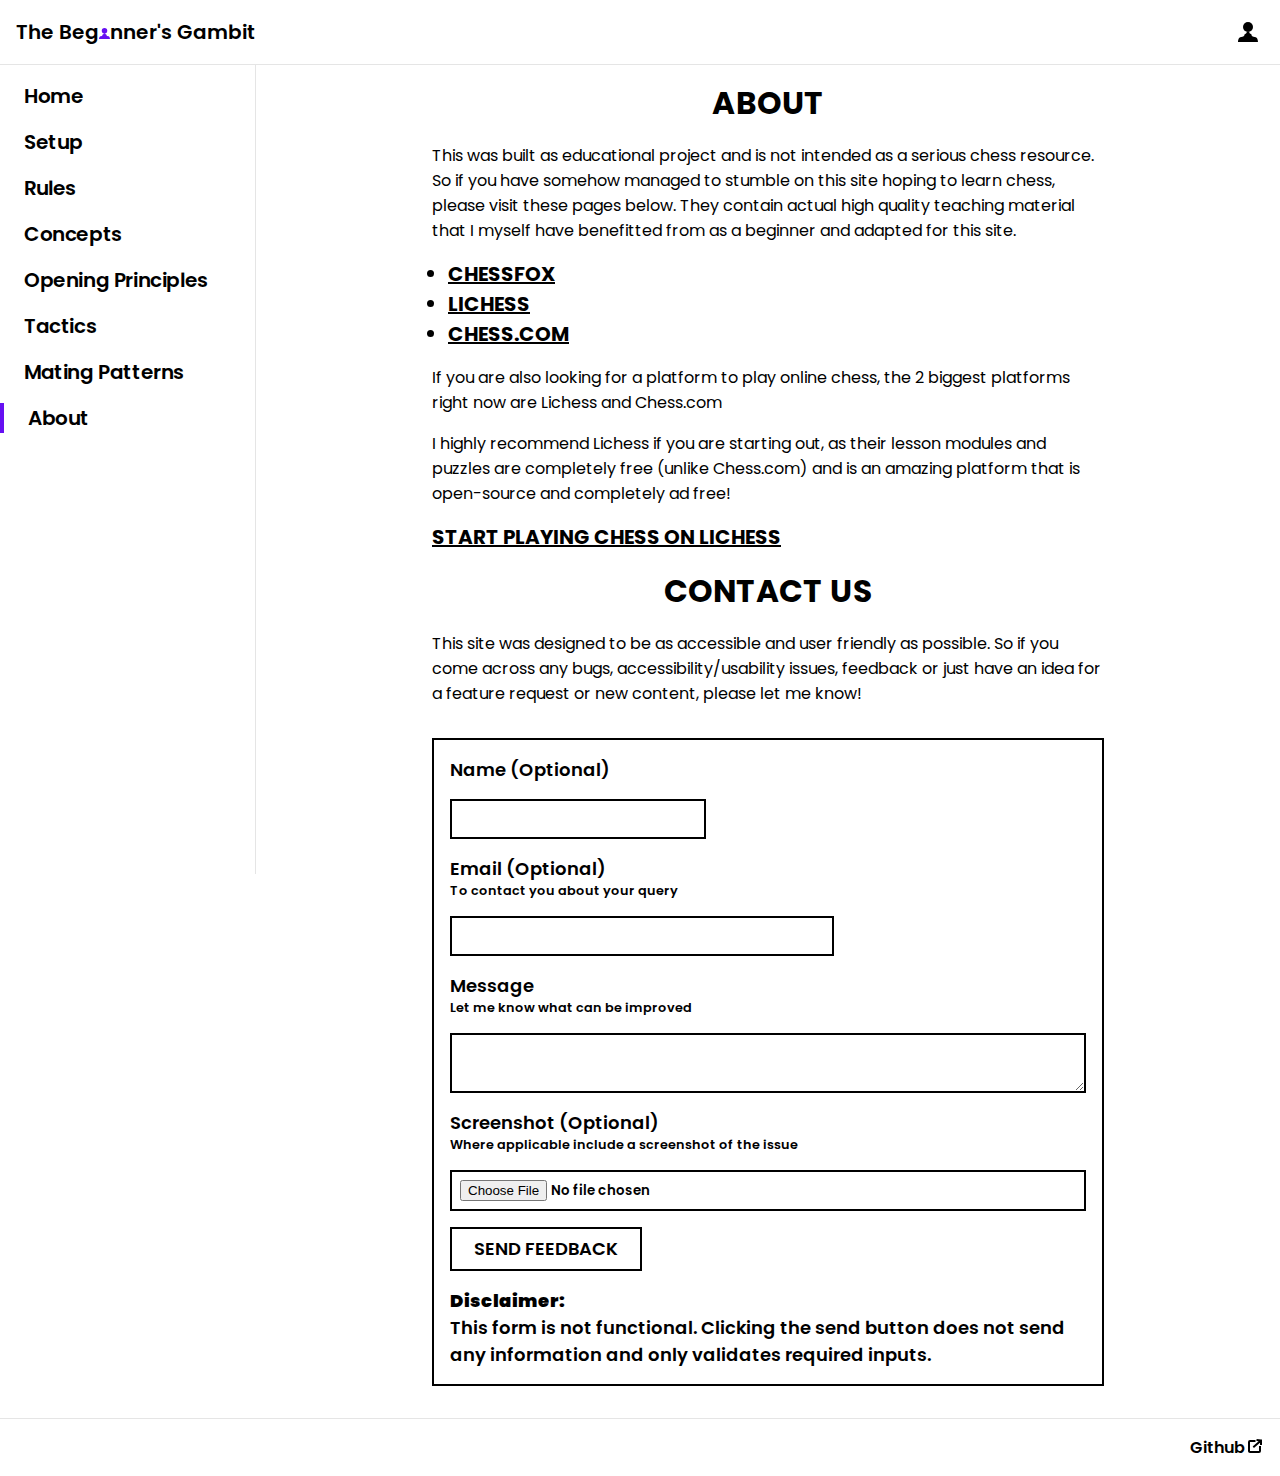
==== about.html @ ddfc2d4c "Merge pull request #40 from arlandfran/fixes" ====
<!DOCTYPE html>
<html lang="en">
  <head>
    <meta charset="UTF-8" />
    <meta name="viewport" content="width=device-width, initial-scale=1.0" />
    <title>The Beginner's Gambit | About</title>
    <link rel="preconnect" href="https://fonts.gstatic.com" />
    <link href="https://fonts.googleapis.com/css2?family=PT+Serif:wght@400;700&family=Poppins:ital,wght@0,400;0,600;0,700;1,400&display=swap" rel="stylesheet" />
    <link rel="stylesheet" href="assets/css/styles.css" />
  </head>
  <body>
    <div id="app">
      <header class="navbar">
        <a class="logo" href="index.html">
          The Beg
          <span>
            <svg id="logo-glyph" xmlns="http://www.w3.org/2000/svg">
              <path d="M11 11H0s0-2.865 1.833-2.865c1.834 0 1.834-1.718 1.834-1.718h3.666s0 1.718 1.834 1.718C11 8.135 11 11 11 11zM3.667 6.417h3.666s-1.186 0-1.156-1.09h-1.35c.03 1.09-1.16 1.09-1.16 1.09z" />
              <path d="M8.25 2.75a2.75 2.75 0 11-5.5 0 2.75 2.75 0 015.5 0z" />
            </svg>
          </span>
          nner's Gambit
        </a>
        <input type="checkbox" name="sidebar-toggle" id="sidebarToggle" class="sidebar-toggle" />
        <label for="sidebarToggle" class="hamburger">
          <svg id="hamburger" xmlns="http://www.w3.org/2000/svg">
            <path d="M6 16c0-.6.4-1 1-1h18a1 1 0 110 2H7a1 1 0 01-1-1zM6 21c0-.6.4-1 1-1h18a1 1 0 110 2H7a1 1 0 01-1-1zM6 11c0-.6.4-1 1-1h18a1 1 0 110 2H7a1 1 0 01-1-1z" />
          </svg>
        </label>
        <aside class="sidebar">
          <nav>
            <ul id="sidebar-links">
              <li class="sidebar-link"><a href="index.html">Home</a></li>
              <li class="sidebar-link"><a href="setup.html">Setup</a></li>
              <li class="sidebar-link"><a href="rules.html">Rules</a></li>
              <li class="sidebar-link"><a href="concepts.html">Concepts</a></li>
              <li class="sidebar-link">
                <a href="opening-principles.html">Opening Principles</a>
              </li>
              <li class="sidebar-link"><a href="tactics.html">Tactics</a></li>
              <li class="sidebar-link">
                <a href="mating-patterns.html">Mating Patterns</a>
              </li>
              <li class="sidebar-link active">
                <a href="about.html">About</a>
              </li>
            </ul>
          </nav>
        </aside>
        <svg width="32" height="32" fill="none" xmlns="http://www.w3.org/2000/svg">
          <path d="M26 26H6s0-5 3.3-5c3.4 0 3.4-3 3.4-3h6.6s0 3 3.4 3c3.3 0 3.3 5 3.3 5zM12.7 18h6.6s-2.1 0-2-2.2h-2.5c0 2.2-2.1 2.2-2.1 2.2z" fill="#000" />
          <path d="M21 11a5 5 0 11-10 0 5 5 0 0110 0z" fill="#000" />
        </svg>
      </header>

      <main>
        <article class="page">
          <h1 class="h3">About</h1>
          <p>
            This was built as educational project and is not intended as a serious chess resource. So if you have somehow managed to stumble on this site hoping to learn chess, please visit these pages below. They contain actual high
            quality teaching material that I myself have benefitted from as a beginner and adapted for this site.
          </p>
          <ul class="h5 text-left px-1">
            <li>
              <a href="https://chessfox.com/updates-list/" target="_blank" class="page-link">Chessfox</a>
            </li>
            <li>
              <a href="https://lichess.org/learn#/" target="_blank" class="page-link">Lichess</a>
            </li>
            <li>
              <a href="https://www.chess.com/lessons" target="_blank" class="page-link">Chess.com</a>
            </li>
          </ul>
          <p>
            If you are also looking for a platform to play online chess, the 2 biggest platforms right now are Lichess and Chess.com
          </p>
          <p>
            I highly recommend Lichess if you are starting out, as their lesson modules and puzzles are completely free (unlike Chess.com) and is an amazing platform that is open-source and completely ad free!
          </p>
          <a href="https://lichess.org/" target="_blank" class="h5 page-link">Start playing chess on Lichess</a>
          <section>
            <h2 class="h3">Contact Us</h2>
            <p>
              This site was designed to be as accessible and user friendly as possible. So if you come across any bugs, accessibility/usability issues, feedback or just have an idea for a feature request or new content, please let me know!
            </p>
            <form class="form" onsubmit="return false;">
              <label for="name" class="form-label"> Name (Optional) </label>
              <input type="text" name="name" id="name" class="form-input short" />
              <label for="email" class="form-label">
                Email (Optional)
                <span class="hint">To contact you about your query</span>
              </label>
              <input type="email" name="email" id="email" class="form-input medium" />
              <label for="message" class="form-label">
                Message
                <span class="hint"> Let me know what can be improved </span>
              </label>
              <textarea name="message" id="message" class="form-input" required></textarea>
              <label for="file" class="form-label">
                Screenshot (Optional)
                <span class="hint">
                  Where applicable include a screenshot of the issue
                </span>
              </label>
              <input type="file" name="file" id="file" class="form-input" />
              <label for="submit" class="form-button">Send Feedback</label>
              <input type="submit" name="submit" id="submit" class="hide" />
              <div>
                <strong>Disclaimer:</strong><br />
                This form is not functional. Clicking the send button does not send any information and only validates required inputs.
              </div>
            </form>
          </section>
        </article>
      </main>

      <footer>
        <a href="https://github.com/arlandfran/the-beginners-gambit" target="_blank">
          Github
          <span id="external-link">
            <svg id="box-arrow" xmlns="http://www.w3.org/2000/svg">
              <path
                d="M13 10V9h-2v1h2zM6.5 5h1V3h-1v2zM13 3.5h1v-.9l-.89-.1-.11 1zM11 14H2v2h9v-2zm-9 0V5H0v9h2zm9-4v4h2v-4h-2zM2 5h4.5V3H2v2zm0 9H0c0 1.1.9 2 2 2v-2zm9 2a2 2 0 002-2h-2v2zM2 5V3a2 2 0 00-2 2h2zm3.95 6.04l7.71-6.79-1.32-1.5-7.7 6.8 1.31 1.5zM12 3.5V8h2V3.5h-2zm1.11-1L8.61 2l-.22 2 4.5.5.22-2z"
              />
            </svg>
          </span>
        </a>
      </footer>
    </div>
  </body>
</html>
---- assets/css/styles.css ----
/* Variables */
:root {
  /* Colors */
  --primary-color: #6610f2;
  --divider-color: rgba(0, 0, 0, 0.1);
  --focus: #8540f5;
  /* Type Scale */
  --h1: 3.052rem; /*h2 x1.25*/
  --h2: 2.441rem; /*h3 x1.25*/
  --h3: 1.953rem; /*h4 x1.25*/
  --h4: 1.563rem; /*h5 x1.25*/
  --h5: 1.25rem; /*Base x1.25*/
  --h6: 1.125rem; /*Doesn't follow type scale - 18px*/
  --base-font-size: 1rem; /*16.00px*/
  --caption: 0.8rem; /*12.8px*/
  /* Font Families */
  --sans-serif: Poppins, sans-serif;
  --serif: "PT Serif", serif;
}

/* Reset */
*,
*::before,
*::after {
  margin: 0;
  padding: 0;
  box-sizing: border-box;
}

/* General styles */
body {
  font-family: var(--sans-serif);
}

ul {
  list-style-type: disc;
}

a {
  font-family: var(--sans-serif);
  text-decoration: none;
  color: black;
}

a:hover {
  color: var(--primary-color);
}

a:active {
  border: 4px solid var(--primary-color);
}

button:hover {
  cursor: pointer;
}

table {
  width: 100%;
}

td {
  text-align: center;
  font-size: var(--h5);
  font-weight: 700;
}

/* Typography */
.h1 {
  margin-top: 1rem;
  margin-bottom: 1rem;
  font-size: var(--h1);
  line-height: 110%;
  letter-spacing: 0.03rem;
  text-transform: uppercase;
  font-weight: 700;
}

.h2 {
  margin-top: 1rem;
  margin-bottom: 1rem;
  font-size: var(--h2);
  line-height: 110%;
  letter-spacing: 0.03rem;
  text-transform: uppercase;
  font-weight: 700;
}

.h3 {
  margin-top: 1rem;
  margin-bottom: 1rem;
  font-size: var(--h3);
  letter-spacing: 0.03rem;
  text-align: center;
  text-transform: uppercase;
  font-weight: 700;
}

.h4 {
  margin-top: 1rem;
  margin-bottom: 1rem;
  font-size: var(--h4);
  letter-spacing: 0.02rem;
  text-align: center;
  text-transform: uppercase;
  font-weight: 700;
}

.h5 {
  margin-top: 1rem;
  margin-bottom: 1rem;
  font-size: var(--h5);
  text-align: center;
  text-transform: uppercase;
  font-weight: 700;
}

p {
  margin-top: 1rem;
  margin-bottom: 1rem;
  font-size: var(--base-font-size);
  font-weight: 400;
  text-align: left;
  text-transform: initial;
}

figcaption {
  margin-top: 1rem;
  margin-bottom: 1rem;
}

.text-caption {
  margin-top: 0.5rem;
  margin-bottom: 0.5rem;
  width: 18rem;
  font-family: var(--serif);
  font-size: var(--base-font-size);
  font-weight: 400;
  font-style: italic;
  text-align: center;
  text-transform: initial;
}

/* Utilities */
.flex-center {
  display: flex;
  justify-content: center;
}

.px-1 {
  padding-left: 1rem;
  padding-right: 1rem;
}

.align-center {
  max-width: 16rem;
  align-self: center;
}

.text-left {
  text-align: left;
}

.text-center {
  text-align: center;
}

.fixed-width {
  max-width: 30rem;
}

.full-width {
  width: 100%;
}

.indent {
  padding-left: 2rem;
}

.short {
  max-width: 16rem;
}

.medium {
  max-width: 24rem;
}

.hide {
  display: none;
}

/* Sitewide */
#app {
  display: flex;
  flex-direction: column;
  min-height: 100vh;
}

header {
  display: flex;
  position: fixed;
  width: 100%;
  z-index: 2;
  background: white;
}

.navbar {
  padding: 1rem;
  align-items: center;
  justify-content: space-between;
  border-bottom: 1px solid var(--divider-color);
}

.logo {
  display: flex;
  align-items: baseline;
  display: none;
  font-family: var(--sans-serif);
  font-size: var(--h5);
  font-weight: 600;
}

#logo-glyph {
  width: 11px;
  height: 11px;
  fill: var(--primary-color);
}

#hamburger {
  width: 32px;
  height: 32px;
  fill: black;
}

.hamburger {
  cursor: pointer;
  display: contents;
  margin-left: 1rem;
}

.sidebar-toggle {
  display: none;
}

nav ul li {
  list-style: none;
}

.sidebar {
  height: 90vh;
  width: 16rem;
  position: fixed;
  top: 4rem;
  left: 0;
  z-index: 1;
  overflow-x: hidden;
  transition: transform 0.2s ease;
  border-top: 1px solid var(--divider-color);
  border-right: 1px solid var(--divider-color);
  background-color: white;
}

.sidebar-links {
  text-transform: capitalize;
}

.sidebar-link {
  display: block;
  padding-left: 1.5rem;
  margin-bottom: 1rem;
  margin-top: 1rem;
  font-size: var(--h5);
  font-weight: 600;
  letter-spacing: -0.02em;
  -webkit-user-select: none;
  -ms-user-select: none;
  user-select: none;
}

.sidebar-subheader-group {
  padding-left: 1rem;
  font-size: var(--h6);
}

.sidebar-subheader-link {
  padding-top: 0.2rem;
  padding-bottom: 0.2rem;
  padding-left: 1rem;
  font-size: var(--base-font-size);
}

.active {
  border-left: 4px solid var(--primary-color);
}

main {
  display: flex;
  flex-grow: 1;
  flex-wrap: wrap;
  margin-top: 4rem;
  justify-content: center;
  background-color: white;
}

.page {
  margin-left: 2rem;
  margin-right: 2rem;
  width: 100%;
  max-width: 42rem;
}

footer {
  display: flex;
  left: 0;
  bottom: 0;
  width: 100%;
  padding: 1rem;
  font-family: var(--sans-serif);
  font-weight: 600;
  font-size: var(--base-font-size);
  justify-content: flex-end;
  border-top: 1px solid var(--divider-color);
  background-color: white;
}

footer a {
  display: flex;
}

#external-link {
  margin-left: 0.2rem;
}

#box-arrow {
  width: 16px;
  height: 16px;
  fill: black;
}

.page-nav-link {
  margin-top: 1rem;
  margin-bottom: 1rem;
  text-align: right;
}

.page-link {
  text-decoration: underline;
  text-transform: uppercase;
  font-size: var(--h5);
  font-weight: 700;
  margin-top: 1rem;
  margin-bottom: 1rem;
}

.page-nav-links {
  display: flex;
  justify-content: space-between;
}

/* Home page styles */
.highlight {
  color: var(--primary-color);
}

/* Article page styles */
#setup-list {
  list-style-position: inside;
}

.subheader-link {
  scroll-margin-top: 5rem;
}

.fig-container {
  margin-top: 1rem;
  margin-bottom: 1rem;
  display: flex;
  justify-content: center;
}

.expandable {
  flex-wrap: wrap;
}

figure {
  margin-left: -2rem;
  margin-right: -2rem;
  display: flex;
  flex-wrap: wrap;
  width: min-content;
  height: min-content;
  justify-content: center;
}

.fig-subheading {
  margin-top: 0;
}

/* Components */

/* Accordion*/
.accordion {
  overflow: hidden;
  border: 2px solid black;
  border-bottom: none;
}

.accordion-item {
  overflow: hidden;
  width: 100%;
}

.accordion-toggle {
  display: none;
}

.accordion-title {
  cursor: pointer;
  overflow: hidden;
  display: flex;
  justify-content: space-between;
  padding: 1rem;
  font-size: var(--h5);
  font-weight: 700;
  text-transform: uppercase;
}

.accordion-title::after {
  content: "\02C5";
  align-self: center;
  transition: ease 0.35s;
}

.accordion-content {
  overflow: hidden;
  max-height: 0;
  transition: ease-in-out 0.4s;
  background: white;
  border-bottom: 2px solid black;
}

input:checked ~ .accordion-title {
  color: var(--primary-color);
}

input:checked ~ .accordion-title::after {
  transform: rotate(-180deg);
}

input:checked ~ .accordion-content {
  max-height: 100vh;
}

/* Contact Form */
.form {
  display: flex;
  flex-direction: column;
  gap: 1rem;
  margin-top: 2rem;
  margin-bottom: 2rem;
  padding: 1rem;
  width: 16rem;
  border: 2px solid black;
  font-size: var(--h6);
  font-weight: 600;
}

.form-label {
  display: block;
  cursor: pointer;
}

.form-input {
  padding: 0.5rem;
  border: 2px solid black;
  font-family: var(--sans-serif);
  font-weight: 600;
}

.form-input:focus {
  background: var(--focus);
  color: white;
}

.hint {
  display: block;
  font-size: var(--caption);
}

.form-button {
  width: 12rem;
  padding: 0.4rem;
  border: 2px solid black;
  font-family: var(--sans-serif);
  font-size: var(--h6);
  font-weight: 600;
  text-transform: uppercase;
  text-align: center;
  cursor: pointer;
}

/* Media queries */
@media screen and (min-width: 375px) {
  .form {
    width: 20rem;
  }
}

@media screen and (min-width: 425px) {
  figure {
    margin-left: 0;
    margin-right: 0;
  }

  .material-icon {
    width: 48px;
    height: 48px;
  }

  td {
    font-size: var(--h4);
  }

  .form {
    width: 100%;
  }
}

@media screen and (max-width: 767px) {
  .sidebar {
    transform: translateX(-16rem);
  }
}

/* Must be afterward to override sidebar hiding under 768px */
input[type="checkbox"]:checked ~ .sidebar {
  transform: translateX(0%);
}

@media screen and (min-width: 768px) {
  main {
    margin-left: 16rem;
    transition: transform 0.2s ease;
  }

  .logo {
    display: flex;
  }

  #hamburger {
    display: none;
  }
}

@media screen and (min-width: 1024px) {
  .column {
    width: 50%;
  }
}

@supports (scroll-behavior: smooth) {
  html {
    scroll-behavior: smooth;
  }

  @media screen and (prefers-reduced-motion: reduce) {
    html {
      scroll-behavior: auto;
    }
  }
}

.share-buttons {
  display: flex;
  justify-content: flex-end;
}

/* 3rd party code generated by https://sharingbuttons.io/ */
.resp-sharing-button__link,
.resp-sharing-button__icon {
  display: inline-block;
}

.resp-sharing-button__link {
  text-decoration: none;
  color: white;
  margin: 0.5em;
}

.resp-sharing-button {
  border: 2px black solid;
  transition: 25ms ease-out;
  padding: 0.5em 0.75em;
}

.resp-sharing-button__icon svg {
  width: 1em;
  height: 1em;
  margin-right: 0.4em;
  vertical-align: top;
}

.resp-sharing-button--small svg {
  margin: 0;
  vertical-align: middle;
}

/* Solid icons get a fill */
.resp-sharing-button__icon--solid {
  fill: black;
  stroke: none;
}

.resp-sharing-button:hover {
  background-color: var(--primary-color);
}

.resp-sharing-button:hover .resp-sharing-button__icon--solid {
  fill: white;
}
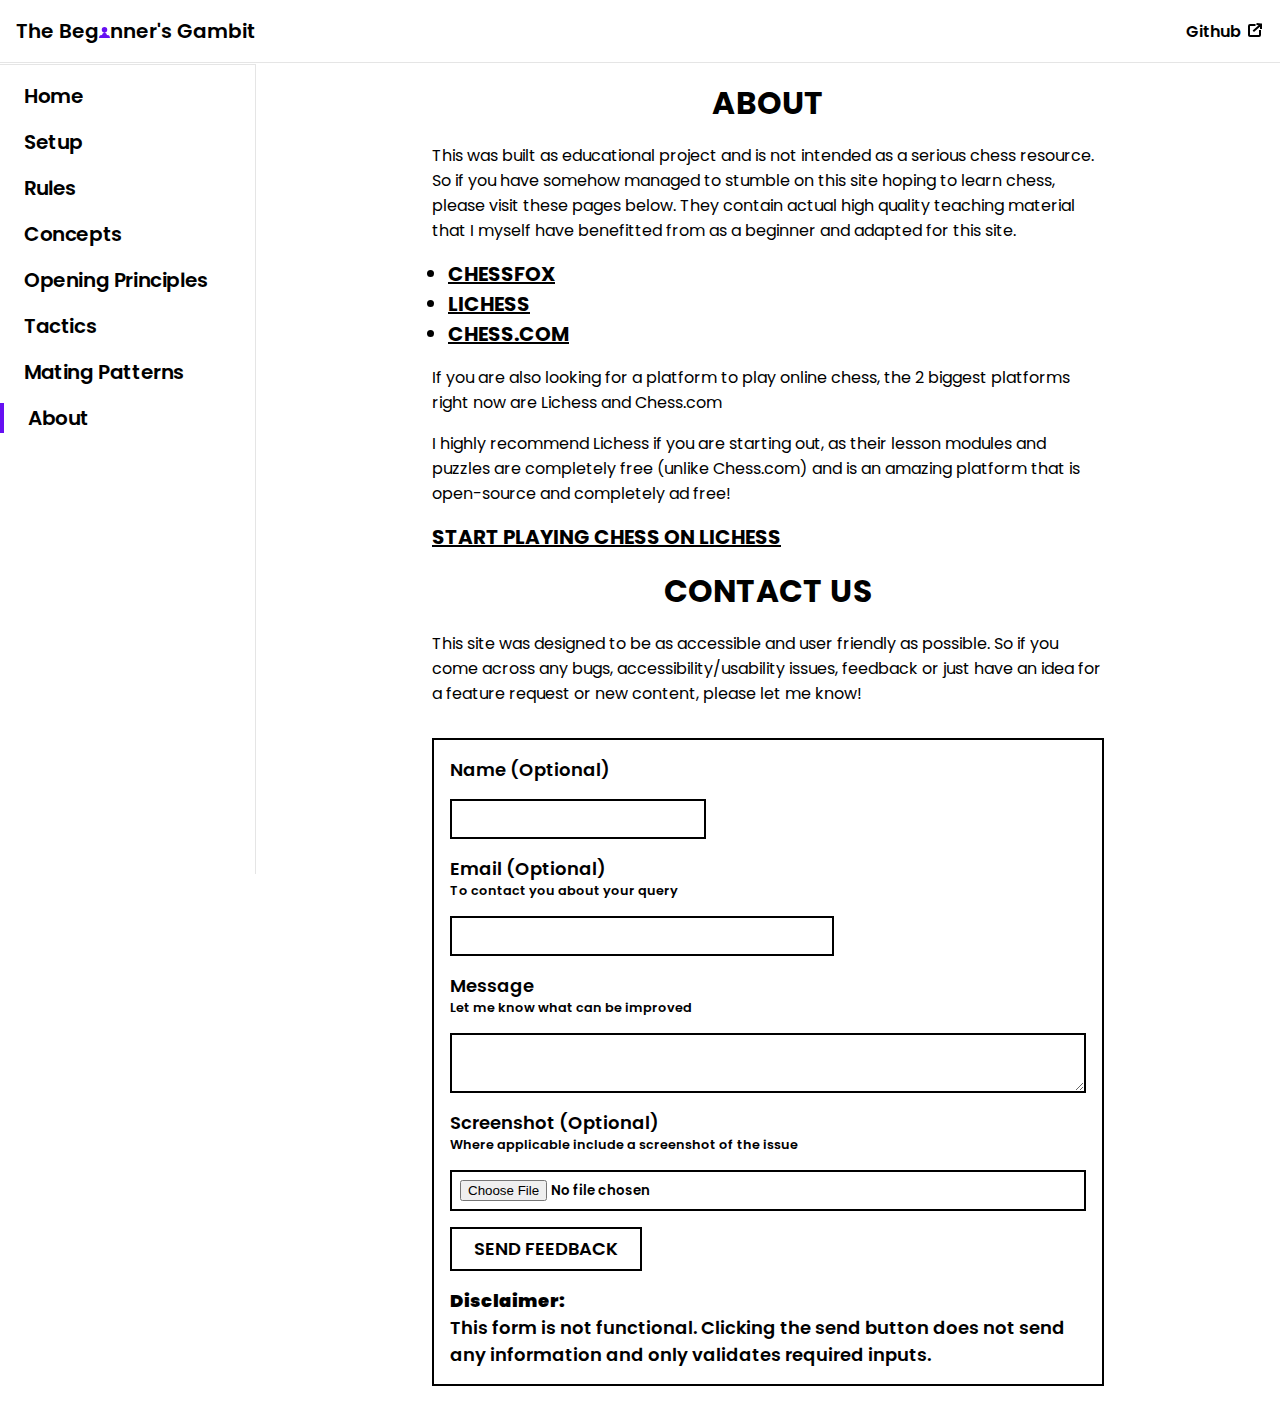
==== commit f7985d94: "removed footer from all pages and migrated github link to header" ====
--- a/about.html
+++ b/about.html
@@ -27,6 +27,22 @@
             <path d="M6 16c0-.6.4-1 1-1h18a1 1 0 110 2H7a1 1 0 01-1-1zM6 21c0-.6.4-1 1-1h18a1 1 0 110 2H7a1 1 0 01-1-1zM6 11c0-.6.4-1 1-1h18a1 1 0 110 2H7a1 1 0 01-1-1z" />
           </svg>
         </label>
+        <a href="index.html" id="logo-icon">
+          <svg width="32" height="32" fill="#000" xmlns="http://www.w3.org/2000/svg">
+            <path d="M26 26H6s0-5 3.3-5c3.4 0 3.4-3 3.4-3h6.6s0 3 3.4 3c3.3 0 3.3 5 3.3 5zM12.7 18h6.6s-2.1 0-2-2.2h-2.5c0 2.2-2.1 2.2-2.1 2.2z" />
+            <path d="M21 11a5 5 0 11-10 0 5 5 0 0110 0z" />
+          </svg>
+        </a>
+        <a href="https://github.com/arlandfran/the-beginners-gambit" target="_blank" class="external-link">
+          Github
+          <span id="external-link-icon">
+            <svg id="box-arrow" xmlns="http://www.w3.org/2000/svg">
+              <path
+                d="M13 10V9h-2v1h2zM6.5 5h1V3h-1v2zM13 3.5h1v-.9l-.89-.1-.11 1zM11 14H2v2h9v-2zm-9 0V5H0v9h2zm9-4v4h2v-4h-2zM2 5h4.5V3H2v2zm0 9H0c0 1.1.9 2 2 2v-2zm9 2a2 2 0 002-2h-2v2zM2 5V3a2 2 0 00-2 2h2zm3.95 6.04l7.71-6.79-1.32-1.5-7.7 6.8 1.31 1.5zM12 3.5V8h2V3.5h-2zm1.11-1L8.61 2l-.22 2 4.5.5.22-2z"
+              />
+            </svg>
+          </span>
+        </a>
         <aside class="sidebar">
           <nav>
             <ul id="sidebar-links">
@@ -47,10 +63,6 @@
             </ul>
           </nav>
         </aside>
-        <svg width="32" height="32" fill="none" xmlns="http://www.w3.org/2000/svg">
-          <path d="M26 26H6s0-5 3.3-5c3.4 0 3.4-3 3.4-3h6.6s0 3 3.4 3c3.3 0 3.3 5 3.3 5zM12.7 18h6.6s-2.1 0-2-2.2h-2.5c0 2.2-2.1 2.2-2.1 2.2z" fill="#000" />
-          <path d="M21 11a5 5 0 11-10 0 5 5 0 0110 0z" fill="#000" />
-        </svg>
       </header>
 
       <main>
@@ -113,19 +125,6 @@
           </section>
         </article>
       </main>
-
-      <footer>
-        <a href="https://github.com/arlandfran/the-beginners-gambit" target="_blank">
-          Github
-          <span id="external-link">
-            <svg id="box-arrow" xmlns="http://www.w3.org/2000/svg">
-              <path
-                d="M13 10V9h-2v1h2zM6.5 5h1V3h-1v2zM13 3.5h1v-.9l-.89-.1-.11 1zM11 14H2v2h9v-2zm-9 0V5H0v9h2zm9-4v4h2v-4h-2zM2 5h4.5V3H2v2zm0 9H0c0 1.1.9 2 2 2v-2zm9 2a2 2 0 002-2h-2v2zM2 5V3a2 2 0 00-2 2h2zm3.95 6.04l7.71-6.79-1.32-1.5-7.7 6.8 1.31 1.5zM12 3.5V8h2V3.5h-2zm1.11-1L8.61 2l-.22 2 4.5.5.22-2z"
-              />
-            </svg>
-          </span>
-        </a>
-      </footer>
     </div>
   </body>
 </html>
--- a/assets/css/styles.css
+++ b/assets/css/styles.css
@@ -199,14 +199,13 @@
   display: flex;
   position: fixed;
   width: 100%;
+  gap: 0.5rem;
   z-index: 2;
   background: white;
 }
 
 .navbar {
   padding: 1rem;
-  align-items: center;
-  justify-content: space-between;
   border-bottom: 1px solid var(--divider-color);
 }
 
@@ -217,6 +216,14 @@
   font-family: var(--sans-serif);
   font-size: var(--h5);
   font-weight: 600;
+}
+
+#logo-icon {
+  display: contents;
+}
+
+#logo-icon:hover svg {
+  fill: var(--primary-color)
 }
 
 #logo-glyph {
@@ -308,25 +315,16 @@
   max-width: 42rem;
 }
 
-footer {
-  display: flex;
-  left: 0;
-  bottom: 0;
-  width: 100%;
-  padding: 1rem;
+.external-link {
+  margin-top: auto;
+  margin-bottom: auto;
+  margin-left: auto;
   font-family: var(--sans-serif);
   font-weight: 600;
   font-size: var(--base-font-size);
-  justify-content: flex-end;
-  border-top: 1px solid var(--divider-color);
-  background-color: white;
-}
-
-footer a {
-  display: flex;
-}
-
-#external-link {
+}
+
+#external-link-icon {
   margin-left: 0.2rem;
 }
 
@@ -393,6 +391,25 @@
 
 .fig-subheading {
   margin-top: 0;
+}
+
+/* 404 Page Styles */
+.error-container {
+  display: flex;
+  width: 100vw;
+  height: 100vh;
+  justify-content: center;
+  align-items: center;
+}
+
+.error-message {
+  display: flex;
+  flex-direction: column;
+  width: 75%;
+  height: 50%;
+  justify-content: center;
+  align-items: center;
+  border: 4px solid black;
 }
 
 /* Components */
@@ -546,6 +563,10 @@
     display: flex;
   }
 
+  #logo-icon {
+    display: none;
+  }
+
   #hamburger {
     display: none;
   }
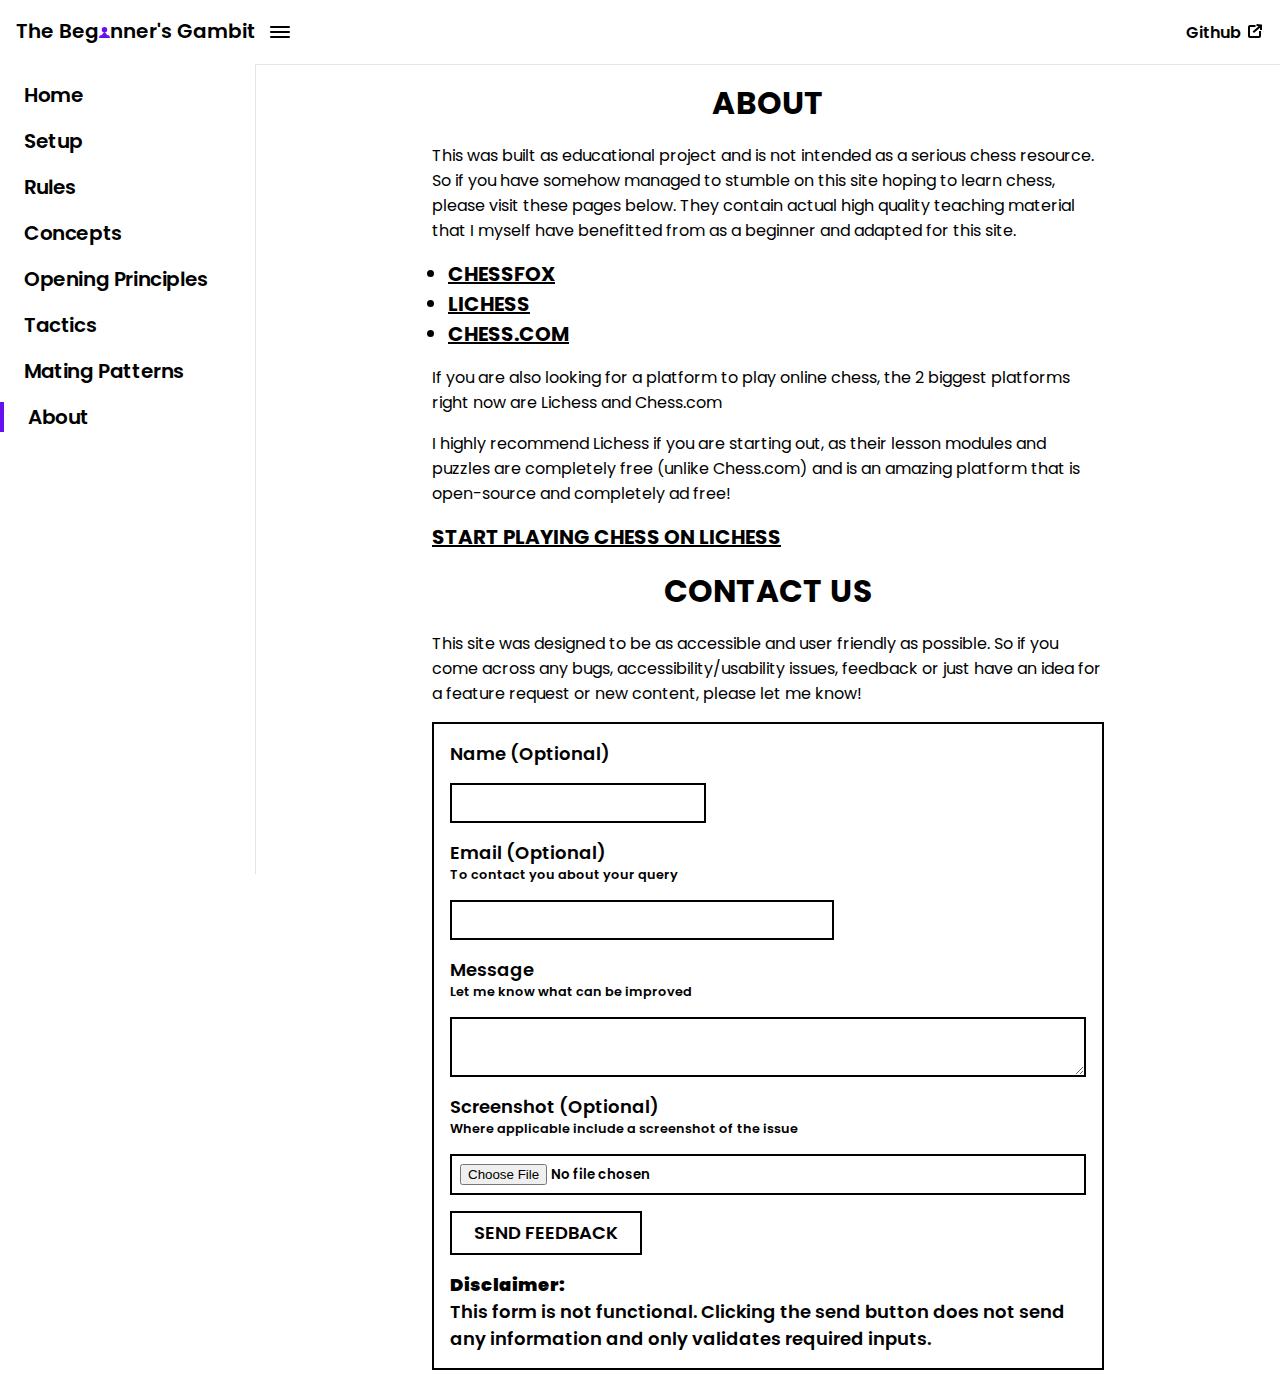
==== commit d1a2e848: "rename hamburger id to reduce confusion with hamburger class" ====
--- a/about.html
+++ b/about.html
@@ -9,7 +9,9 @@
     <link rel="stylesheet" href="assets/css/styles.css" />
   </head>
   <body>
+    <!-- Page Container -->
     <div id="app">
+      <!-- Header -->
       <header class="navbar">
         <a class="logo" href="index.html">
           The Beg
@@ -23,7 +25,7 @@
         </a>
         <input type="checkbox" name="sidebar-toggle" id="sidebarToggle" class="sidebar-toggle" />
         <label for="sidebarToggle" class="hamburger">
-          <svg id="hamburger" xmlns="http://www.w3.org/2000/svg">
+          <svg id="hamburger-icon" xmlns="http://www.w3.org/2000/svg">
             <path d="M6 16c0-.6.4-1 1-1h18a1 1 0 110 2H7a1 1 0 01-1-1zM6 21c0-.6.4-1 1-1h18a1 1 0 110 2H7a1 1 0 01-1-1zM6 11c0-.6.4-1 1-1h18a1 1 0 110 2H7a1 1 0 01-1-1z" />
           </svg>
         </label>
@@ -43,6 +45,7 @@
             </svg>
           </span>
         </a>
+        <!-- Sidebar -->
         <aside class="sidebar">
           <nav>
             <ul id="sidebar-links">
@@ -64,7 +67,7 @@
           </nav>
         </aside>
       </header>
-
+      <!-- Main -->
       <main>
         <article class="page">
           <h1 class="h3">About</h1>
--- a/assets/css/styles.css
+++ b/assets/css/styles.css
@@ -5,7 +5,6 @@
   --divider-color: rgba(0, 0, 0, 0.1);
   --focus: #8540f5;
   /* Type Scale */
-  --h1: 3.052rem; /*h2 x1.25*/
   --h2: 2.441rem; /*h3 x1.25*/
   --h3: 1.953rem; /*h4 x1.25*/
   --h4: 1.563rem; /*h5 x1.25*/
@@ -50,10 +49,6 @@
   border: 4px solid var(--primary-color);
 }
 
-button:hover {
-  cursor: pointer;
-}
-
 table {
   width: 100%;
 }
@@ -65,19 +60,8 @@
 }
 
 /* Typography */
-.h1 {
-  margin-top: 1rem;
-  margin-bottom: 1rem;
-  font-size: var(--h1);
-  line-height: 110%;
-  letter-spacing: 0.03rem;
-  text-transform: uppercase;
-  font-weight: 700;
-}
-
 .h2 {
-  margin-top: 1rem;
-  margin-bottom: 1rem;
+  margin: 1rem 0;
   font-size: var(--h2);
   line-height: 110%;
   letter-spacing: 0.03rem;
@@ -86,8 +70,7 @@
 }
 
 .h3 {
-  margin-top: 1rem;
-  margin-bottom: 1rem;
+  margin: 1rem 0;
   font-size: var(--h3);
   letter-spacing: 0.03rem;
   text-align: center;
@@ -96,8 +79,7 @@
 }
 
 .h4 {
-  margin-top: 1rem;
-  margin-bottom: 1rem;
+  margin: 1rem 0;
   font-size: var(--h4);
   letter-spacing: 0.02rem;
   text-align: center;
@@ -106,8 +88,7 @@
 }
 
 .h5 {
-  margin-top: 1rem;
-  margin-bottom: 1rem;
+  margin: 1rem 0;
   font-size: var(--h5);
   text-align: center;
   text-transform: uppercase;
@@ -115,8 +96,7 @@
 }
 
 p {
-  margin-top: 1rem;
-  margin-bottom: 1rem;
+  margin: 1rem 0;
   font-size: var(--base-font-size);
   font-weight: 400;
   text-align: left;
@@ -124,13 +104,11 @@
 }
 
 figcaption {
-  margin-top: 1rem;
-  margin-bottom: 1rem;
+  margin: 1rem 0;
 }
 
 .text-caption {
-  margin-top: 0.5rem;
-  margin-bottom: 0.5rem;
+  margin: 0.5rem 0;
   width: 18rem;
   font-family: var(--serif);
   font-size: var(--base-font-size);
@@ -146,16 +124,15 @@
   justify-content: center;
 }
 
-.px-1 {
-  padding-left: 1rem;
-  padding-right: 1rem;
-}
-
 .align-center {
   max-width: 16rem;
   align-self: center;
 }
 
+.px-1 {
+  padding: 0 1rem;
+}
+
 .text-left {
   text-align: left;
 }
@@ -188,7 +165,7 @@
   display: none;
 }
 
-/* Sitewide */
+/* Sitewide Styles*/
 #app {
   display: flex;
   flex-direction: column;
@@ -210,9 +187,8 @@
 }
 
 .logo {
-  display: flex;
+  display: none;
   align-items: baseline;
-  display: none;
   font-family: var(--sans-serif);
   font-size: var(--h5);
   font-weight: 600;
@@ -232,7 +208,7 @@
   fill: var(--primary-color);
 }
 
-#hamburger {
+#hamburger-icon {
   width: 32px;
   height: 32px;
   fill: black;
@@ -261,7 +237,6 @@
   z-index: 1;
   overflow-x: hidden;
   transition: transform 0.2s ease;
-  border-top: 1px solid var(--divider-color);
   border-right: 1px solid var(--divider-color);
   background-color: white;
 }
@@ -272,9 +247,8 @@
 
 .sidebar-link {
   display: block;
+  margin: 1rem 0;
   padding-left: 1.5rem;
-  margin-bottom: 1rem;
-  margin-top: 1rem;
   font-size: var(--h5);
   font-weight: 600;
   letter-spacing: -0.02em;
@@ -284,14 +258,12 @@
 }
 
 .sidebar-subheader-group {
-  padding-left: 1rem;
+  padding-left: 0.5rem;
   font-size: var(--h6);
 }
 
 .sidebar-subheader-link {
-  padding-top: 0.2rem;
-  padding-bottom: 0.2rem;
-  padding-left: 1rem;
+  padding: 0.2rem 0 0.2rem 1rem;
   font-size: var(--base-font-size);
 }
 
@@ -309,19 +281,16 @@
 }
 
 .page {
-  margin-left: 2rem;
-  margin-right: 2rem;
+  margin: 0 2rem;
   width: 100%;
   max-width: 42rem;
 }
 
 .external-link {
-  margin-top: auto;
-  margin-bottom: auto;
-  margin-left: auto;
+  margin: auto 0 auto auto;
   font-family: var(--sans-serif);
+  font-size: var(--base-font-size);
   font-weight: 600;
-  font-size: var(--base-font-size);
 }
 
 #external-link-icon {
@@ -335,18 +304,16 @@
 }
 
 .page-nav-link {
-  margin-top: 1rem;
-  margin-bottom: 1rem;
+  margin: 1rem 0;
   text-align: right;
 }
 
 .page-link {
+  margin: 1rem 0;
+  font-size: var(--h5);
+  font-weight: 700;
   text-decoration: underline;
   text-transform: uppercase;
-  font-size: var(--h5);
-  font-weight: 700;
-  margin-top: 1rem;
-  margin-bottom: 1rem;
 }
 
 .page-nav-links {
@@ -369,8 +336,7 @@
 }
 
 .fig-container {
-  margin-top: 1rem;
-  margin-bottom: 1rem;
+  margin: 1rem 0;
   display: flex;
   justify-content: center;
 }
@@ -380,8 +346,7 @@
 }
 
 figure {
-  margin-left: -2rem;
-  margin-right: -2rem;
+  margin: 0 -2rem;
   display: flex;
   flex-wrap: wrap;
   width: min-content;
@@ -414,6 +379,14 @@
 
 /* Components */
 
+/* Custom Block */
+.custom-block {
+  padding: 1rem;
+  font-style: italic;
+  background: var(--divider-color);
+  border-left: 8px var(--primary-color) solid;
+}
+
 /* Accordion*/
 .accordion {
   overflow: hidden;
@@ -472,8 +445,7 @@
   display: flex;
   flex-direction: column;
   gap: 1rem;
-  margin-top: 2rem;
-  margin-bottom: 2rem;
+  margin: 1rem 0;
   padding: 1rem;
   width: 16rem;
   border: 2px solid black;
@@ -488,9 +460,9 @@
 
 .form-input {
   padding: 0.5rem;
-  border: 2px solid black;
   font-family: var(--sans-serif);
   font-weight: 600;
+  border: 2px solid black;
 }
 
 .form-input:focus {
@@ -548,7 +520,7 @@
   }
 }
 
-/* Must be afterward to override sidebar hiding under 768px */
+/* Must be after media query to override sidebar hiding under 768px */
 input[type="checkbox"]:checked ~ .sidebar {
   transform: translateX(0%);
 }
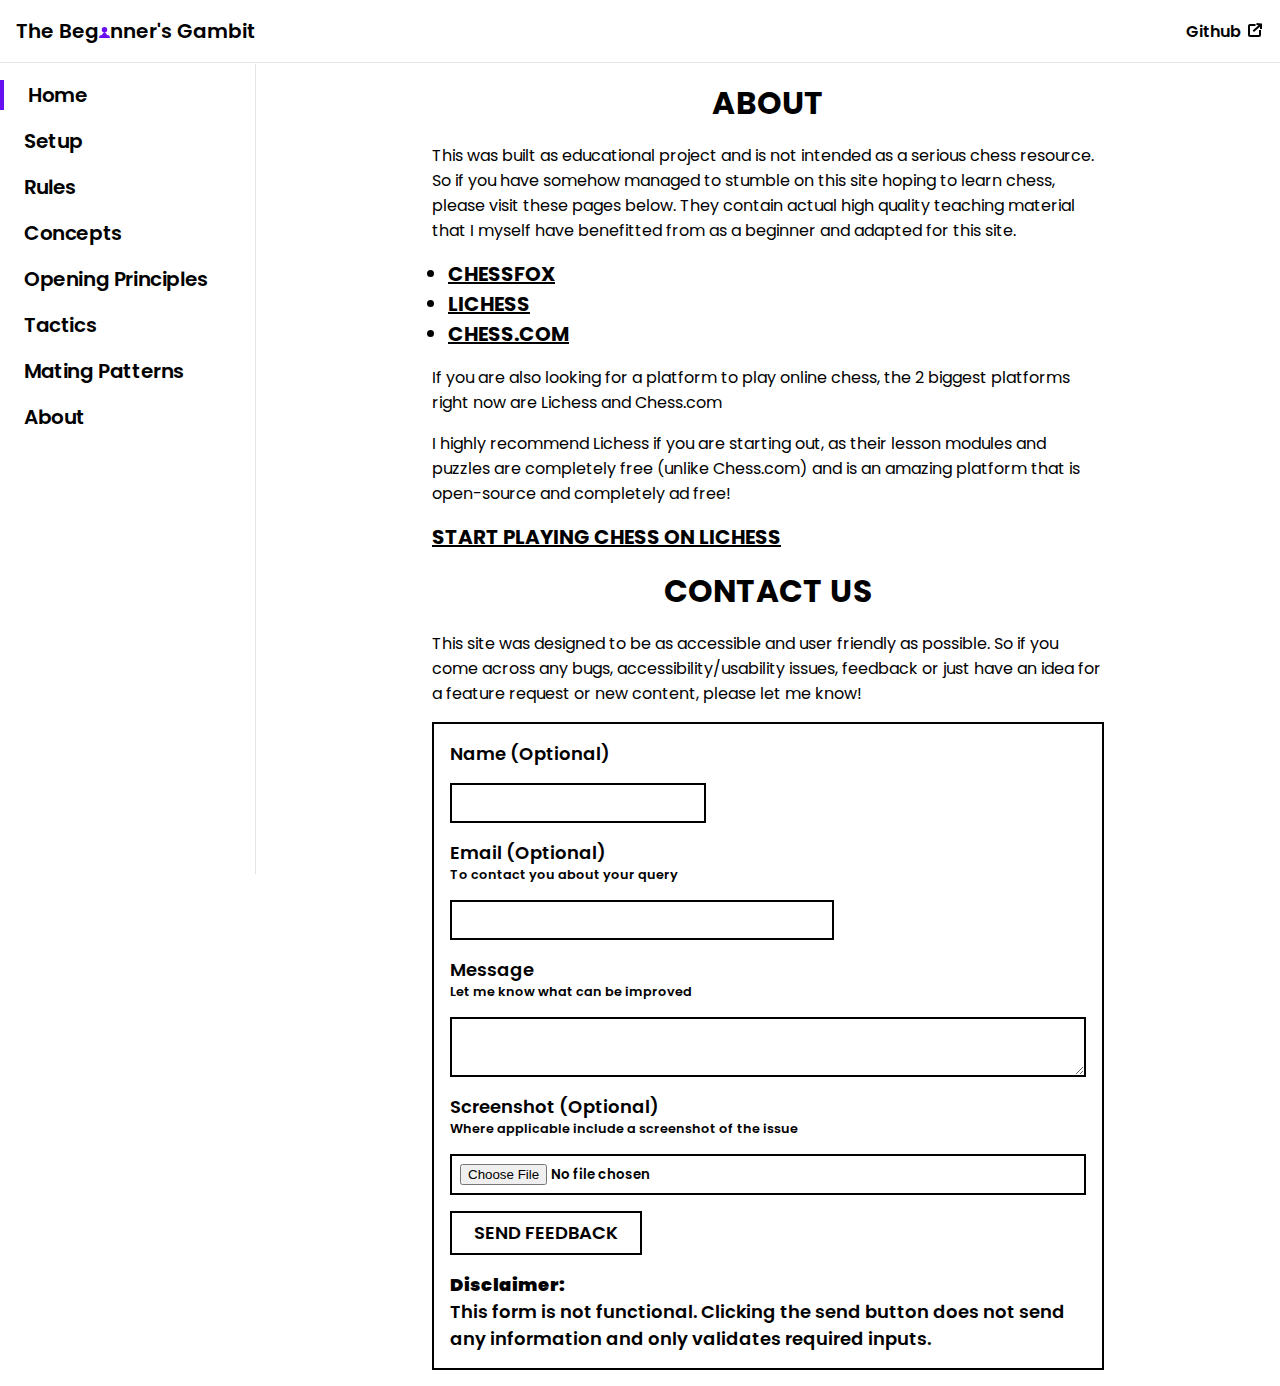
==== commit 3b2d26f0: "apply accessibility error fix to every page" ====
--- a/about.html
+++ b/about.html
@@ -4,6 +4,7 @@
     <meta charset="UTF-8" />
     <meta name="viewport" content="width=device-width, initial-scale=1.0" />
     <title>The Beginner's Gambit | About</title>
+    <link rel="icon" href="favicon.svg">
     <link rel="preconnect" href="https://fonts.gstatic.com" />
     <link href="https://fonts.googleapis.com/css2?family=PT+Serif:wght@400;700&family=Poppins:ital,wght@0,400;0,600;0,700;1,400&display=swap" rel="stylesheet" />
     <link rel="stylesheet" href="assets/css/styles.css" />
@@ -24,12 +25,13 @@
           nner's Gambit
         </a>
         <input type="checkbox" name="sidebar-toggle" id="sidebarToggle" class="sidebar-toggle" />
-        <label for="sidebarToggle" class="hamburger">
+        <label for="sidebarToggle" class="hamburger" aria-label="Open/Close" role="button">
+          <span class="visually-hidden">Toggle sidebar</span>
           <svg id="hamburger-icon" xmlns="http://www.w3.org/2000/svg">
             <path d="M6 16c0-.6.4-1 1-1h18a1 1 0 110 2H7a1 1 0 01-1-1zM6 21c0-.6.4-1 1-1h18a1 1 0 110 2H7a1 1 0 01-1-1zM6 11c0-.6.4-1 1-1h18a1 1 0 110 2H7a1 1 0 01-1-1z" />
           </svg>
         </label>
-        <a href="index.html" id="logo-icon">
+        <a href="index.html" id="logo-icon" aria-label="Home" role="button">
           <svg width="32" height="32" fill="#000" xmlns="http://www.w3.org/2000/svg">
             <path d="M26 26H6s0-5 3.3-5c3.4 0 3.4-3 3.4-3h6.6s0 3 3.4 3c3.3 0 3.3 5 3.3 5zM12.7 18h6.6s-2.1 0-2-2.2h-2.5c0 2.2-2.1 2.2-2.1 2.2z" />
             <path d="M21 11a5 5 0 11-10 0 5 5 0 0110 0z" />
@@ -48,21 +50,15 @@
         <!-- Sidebar -->
         <aside class="sidebar">
           <nav>
-            <ul id="sidebar-links">
-              <li class="sidebar-link"><a href="index.html">Home</a></li>
+            <ul class="sidebar-links">
+              <li class="sidebar-link active"><a href="index.html">Home</a></li>
               <li class="sidebar-link"><a href="setup.html">Setup</a></li>
               <li class="sidebar-link"><a href="rules.html">Rules</a></li>
               <li class="sidebar-link"><a href="concepts.html">Concepts</a></li>
-              <li class="sidebar-link">
-                <a href="opening-principles.html">Opening Principles</a>
-              </li>
+              <li class="sidebar-link"><a href="opening-principles.html">Opening Principles</a></li>
               <li class="sidebar-link"><a href="tactics.html">Tactics</a></li>
-              <li class="sidebar-link">
-                <a href="mating-patterns.html">Mating Patterns</a>
-              </li>
-              <li class="sidebar-link active">
-                <a href="about.html">About</a>
-              </li>
+              <li class="sidebar-link"><a href="mating-patterns.html">Mating Patterns</a></li>
+              <li class="sidebar-link"><a href="about.html">About</a></li>
             </ul>
           </nav>
         </aside>
--- a/assets/css/styles.css
+++ b/assets/css/styles.css
@@ -1,4 +1,18 @@
-/* Variables */
+/*
+* Prefixed by https://autoprefixer.github.io
+* PostCSS: v7.0.29,
+* Autoprefixer: v9.7.6
+* Browsers: last 4 version
+*/
+
+/* 
+The CSS styles have been divided into sections. To easily jump between sections please use
+the find widget (CTRL + F) and search for these characters, | | , to navigate the stylesheet.
+
+All media queries are located at the bottom alongisde 3rd party CSS code.
+*/
+
+/* | | Variables */
 :root {
   /* Colors */
   --primary-color: #6610f2;
@@ -17,16 +31,17 @@
   --serif: "PT Serif", serif;
 }
 
-/* Reset */
+/* | | Reset */
 *,
 *::before,
 *::after {
   margin: 0;
   padding: 0;
-  box-sizing: border-box;
-}
-
-/* General styles */
+  -webkit-box-sizing: border-box;
+          box-sizing: border-box;
+}
+
+/* | | General styles */
 body {
   font-family: var(--sans-serif);
 }
@@ -59,7 +74,13 @@
   font-weight: 700;
 }
 
-/* Typography */
+/* All img tags are for illustrations so we can explicitly state the dimensions to improve performance */
+img {
+  width: 320px;
+  height: 288px;
+}
+
+/* | | Typography */
 .h2 {
   margin: 1rem 0;
   font-size: var(--h2);
@@ -118,14 +139,20 @@
   text-transform: initial;
 }
 
-/* Utilities */
+/* | | Utilities */
 .flex-center {
-  display: flex;
-  justify-content: center;
+  display: -webkit-box;
+  display: -ms-flexbox;
+  display: flex;
+  -webkit-box-pack: center;
+      -ms-flex-pack: center;
+          justify-content: center;
 }
 
 .align-center {
   max-width: 16rem;
+  -ms-flex-item-align: center;
+  -ms-grid-row-align: center;
   align-self: center;
 }
 
@@ -165,14 +192,35 @@
   display: none;
 }
 
-/* Sitewide Styles*/
+/* Code snippet taken from https://css-tricks.com/a-complete-guide-to-links-and-buttons/ */
+/* This utility is for visually hiding link text but having it still available for screen readers and the text can be translated by browsers*/
+.visually-hidden {
+  border: 0;
+  clip: rect(0 0 0 0);
+  height: 1px;
+  margin: -1px;
+  overflow: hidden;
+  padding: 0;
+  position: absolute;
+  white-space: nowrap;
+  width: 1px;
+}
+
+/* | | Sitewide Styles*/
 #app {
-  display: flex;
-  flex-direction: column;
+  display: -webkit-box;
+  display: -ms-flexbox;
+  display: flex;
+  -webkit-box-orient: vertical;
+  -webkit-box-direction: normal;
+      -ms-flex-direction: column;
+          flex-direction: column;
   min-height: 100vh;
 }
 
 header {
+  display: -webkit-box;
+  display: -ms-flexbox;
   display: flex;
   position: fixed;
   width: 100%;
@@ -188,7 +236,9 @@
 
 .logo {
   display: none;
-  align-items: baseline;
+  -webkit-box-align: baseline;
+      -ms-flex-align: baseline;
+          align-items: baseline;
   font-family: var(--sans-serif);
   font-size: var(--h5);
   font-weight: 600;
@@ -224,6 +274,7 @@
   display: none;
 }
 
+/* Used selectors as opposed to classes as we want to target ALL li tags in the sidebar */
 nav ul li {
   list-style: none;
 }
@@ -236,7 +287,11 @@
   left: 0;
   z-index: 1;
   overflow-x: hidden;
+  -webkit-transition: -webkit-transform 0.2s ease;
+  transition: -webkit-transform 0.2s ease;
+  -o-transition: transform 0.2s ease;
   transition: transform 0.2s ease;
+  transition: transform 0.2s ease, -webkit-transform 0.2s ease;
   border-right: 1px solid var(--divider-color);
   background-color: white;
 }
@@ -254,7 +309,8 @@
   letter-spacing: -0.02em;
   -webkit-user-select: none;
   -ms-user-select: none;
-  user-select: none;
+  -moz-user-select: none;
+       user-select: none;
 }
 
 .sidebar-subheader-group {
@@ -272,11 +328,13 @@
 }
 
 main {
-  display: flex;
-  flex-grow: 1;
-  flex-wrap: wrap;
+  display: -webkit-box;
+  display: -ms-flexbox;
+  display: flex;
   margin-top: 4rem;
-  justify-content: center;
+  -webkit-box-pack: center;
+      -ms-flex-pack: center;
+          justify-content: center;
   background-color: white;
 }
 
@@ -303,6 +361,10 @@
   fill: black;
 }
 
+.subheader-link {
+  scroll-margin-top: 5rem;
+}
+
 .page-nav-link {
   margin: 1rem 0;
   text-align: right;
@@ -317,73 +379,112 @@
 }
 
 .page-nav-links {
-  display: flex;
-  justify-content: space-between;
-}
-
-/* Home page styles */
+  display: -webkit-box;
+  display: -ms-flexbox;
+  display: flex;
+  -webkit-box-pack: justify;
+      -ms-flex-pack: justify;
+          justify-content: space-between;
+}
+
+.share-buttons {
+  display: -webkit-box;
+  display: -ms-flexbox;
+  display: flex;
+  -webkit-box-pack: end;
+      -ms-flex-pack: end;
+          justify-content: flex-end;
+}
+
+/* | | Home page styles */
 .highlight {
   color: var(--primary-color);
 }
 
-/* Article page styles */
+/* | | Article page styles */
 #setup-list {
   list-style-position: inside;
 }
 
-.subheader-link {
-  scroll-margin-top: 5rem;
-}
-
 .fig-container {
   margin: 1rem 0;
-  display: flex;
-  justify-content: center;
-}
-
+  display: -webkit-box;
+  display: -ms-flexbox;
+  display: flex;
+  -webkit-box-pack: center;
+      -ms-flex-pack: center;
+          justify-content: center;
+}
+
+/* This class allows elements to slot into a 2 column layout when enough space is available.*/
 .expandable {
-  flex-wrap: wrap;
+  -ms-flex-wrap: wrap;
+      flex-wrap: wrap; 
 }
 
 figure {
   margin: 0 -2rem;
-  display: flex;
-  flex-wrap: wrap;
+  display: -webkit-box;
+  display: -ms-flexbox;
+  display: flex;
+  -ms-flex-wrap: wrap;
+      flex-wrap: wrap;
+  width: -webkit-min-content;
+  width: -moz-min-content;
   width: min-content;
+  height: -webkit-min-content;
+  height: -moz-min-content;
   height: min-content;
-  justify-content: center;
+  -webkit-box-pack: center;
+      -ms-flex-pack: center;
+          justify-content: center;
 }
 
 .fig-subheading {
   margin-top: 0;
 }
 
-/* 404 Page Styles */
+/* | | 404 Page Styles */
 .error-container {
+  display: -webkit-box;
+  display: -ms-flexbox;
   display: flex;
   width: 100vw;
   height: 100vh;
-  justify-content: center;
-  align-items: center;
+  -webkit-box-pack: center;
+      -ms-flex-pack: center;
+          justify-content: center;
+  -webkit-box-align: center;
+      -ms-flex-align: center;
+          align-items: center;
 }
 
 .error-message {
-  display: flex;
-  flex-direction: column;
+  display: -webkit-box;
+  display: -ms-flexbox;
+  display: flex;
+  -webkit-box-orient: vertical;
+  -webkit-box-direction: normal;
+      -ms-flex-direction: column;
+          flex-direction: column;
   width: 75%;
   height: 50%;
-  justify-content: center;
-  align-items: center;
+  -webkit-box-pack: center;
+      -ms-flex-pack: center;
+          justify-content: center;
+  -webkit-box-align: center;
+      -ms-flex-align: center;
+          align-items: center;
   border: 4px solid black;
 }
 
-/* Components */
+/* | | Components */
 
 /* Custom Block */
 .custom-block {
   padding: 1rem;
   font-style: italic;
-  background: var(--divider-color);
+  background: #f3f5f7;
   border-left: 8px var(--primary-color) solid;
 }
 
@@ -406,8 +507,12 @@
 .accordion-title {
   cursor: pointer;
   overflow: hidden;
-  display: flex;
-  justify-content: space-between;
+  display: -webkit-box;
+  display: -ms-flexbox;
+  display: flex;
+  -webkit-box-pack: justify;
+      -ms-flex-pack: justify;
+          justify-content: space-between;
   padding: 1rem;
   font-size: var(--h5);
   font-weight: 700;
@@ -416,13 +521,19 @@
 
 .accordion-title::after {
   content: "\02C5";
+  -ms-flex-item-align: center;
+  -ms-grid-row-align: center;
   align-self: center;
+  -webkit-transition: ease 0.35s;
+  -o-transition: ease 0.35s;
   transition: ease 0.35s;
 }
 
 .accordion-content {
   overflow: hidden;
   max-height: 0;
+  -webkit-transition: ease-in-out 0.4s;
+  -o-transition: ease-in-out 0.4s;
   transition: ease-in-out 0.4s;
   background: white;
   border-bottom: 2px solid black;
@@ -432,8 +543,11 @@
   color: var(--primary-color);
 }
 
+/* The below pseudo-class styles are what allows the accordion to function  */
 input:checked ~ .accordion-title::after {
-  transform: rotate(-180deg);
+  -webkit-transform: rotate(-180deg);
+      -ms-transform: rotate(-180deg);
+          transform: rotate(-180deg);
 }
 
 input:checked ~ .accordion-content {
@@ -442,8 +556,13 @@
 
 /* Contact Form */
 .form {
-  display: flex;
-  flex-direction: column;
+  display: -webkit-box;
+  display: -ms-flexbox;
+  display: flex;
+  -webkit-box-orient: vertical;
+  -webkit-box-direction: normal;
+      -ms-flex-direction: column;
+          flex-direction: column;
   gap: 1rem;
   margin: 1rem 0;
   padding: 1rem;
@@ -487,7 +606,7 @@
   cursor: pointer;
 }
 
-/* Media queries */
+/* | | Media queries */
 @media screen and (min-width: 375px) {
   .form {
     width: 20rem;
@@ -516,22 +635,33 @@
 
 @media screen and (max-width: 767px) {
   .sidebar {
-    transform: translateX(-16rem);
-  }
-}
-
+    -webkit-transform: translateX(-16rem);
+        -ms-transform: translateX(-16rem);
+            transform: translateX(-16rem);
+  }
+}
+
+/* The pseudo-class style below is what enables the sidebar to translate into view from off the canvas */
 /* Must be after media query to override sidebar hiding under 768px */
-input[type="checkbox"]:checked ~ .sidebar {
-  transform: translateX(0%);
+input[type="checkbox"]:checked ~ .sidebar { 
+  -webkit-transform: translateX(0%); 
+      -ms-transform: translateX(0%); 
+          transform: translateX(0%);
 }
 
 @media screen and (min-width: 768px) {
   main {
     margin-left: 16rem;
+    -webkit-transition: -webkit-transform 0.2s ease;
+    transition: -webkit-transform 0.2s ease;
+    -o-transition: transform 0.2s ease;
     transition: transform 0.2s ease;
+    transition: transform 0.2s ease, -webkit-transform 0.2s ease;
   }
 
   .logo {
+    display: -webkit-box;
+    display: -ms-flexbox;
     display: flex;
   }
 
@@ -539,7 +669,7 @@
     display: none;
   }
 
-  #hamburger {
+  #hamburger-icon {
     display: none;
   }
 }
@@ -554,7 +684,7 @@
   html {
     scroll-behavior: smooth;
   }
-
+  /* Accessibility check */
   @media screen and (prefers-reduced-motion: reduce) {
     html {
       scroll-behavior: auto;
@@ -562,12 +692,7 @@
   }
 }
 
-.share-buttons {
-  display: flex;
-  justify-content: flex-end;
-}
-
-/* 3rd party code generated by https://sharingbuttons.io/ */
+/* | | 3rd party code generated by https://sharingbuttons.io/ */
 .resp-sharing-button__link,
 .resp-sharing-button__icon {
   display: inline-block;
@@ -581,6 +706,8 @@
 
 .resp-sharing-button {
   border: 2px black solid;
+  -webkit-transition: 25ms ease-out;
+  -o-transition: 25ms ease-out;
   transition: 25ms ease-out;
   padding: 0.5em 0.75em;
 }
@@ -597,7 +724,6 @@
   vertical-align: middle;
 }
 
-/* Solid icons get a fill */
 .resp-sharing-button__icon--solid {
   fill: black;
   stroke: none;
@@ -609,4 +735,4 @@
 
 .resp-sharing-button:hover .resp-sharing-button__icon--solid {
   fill: white;
-}
+}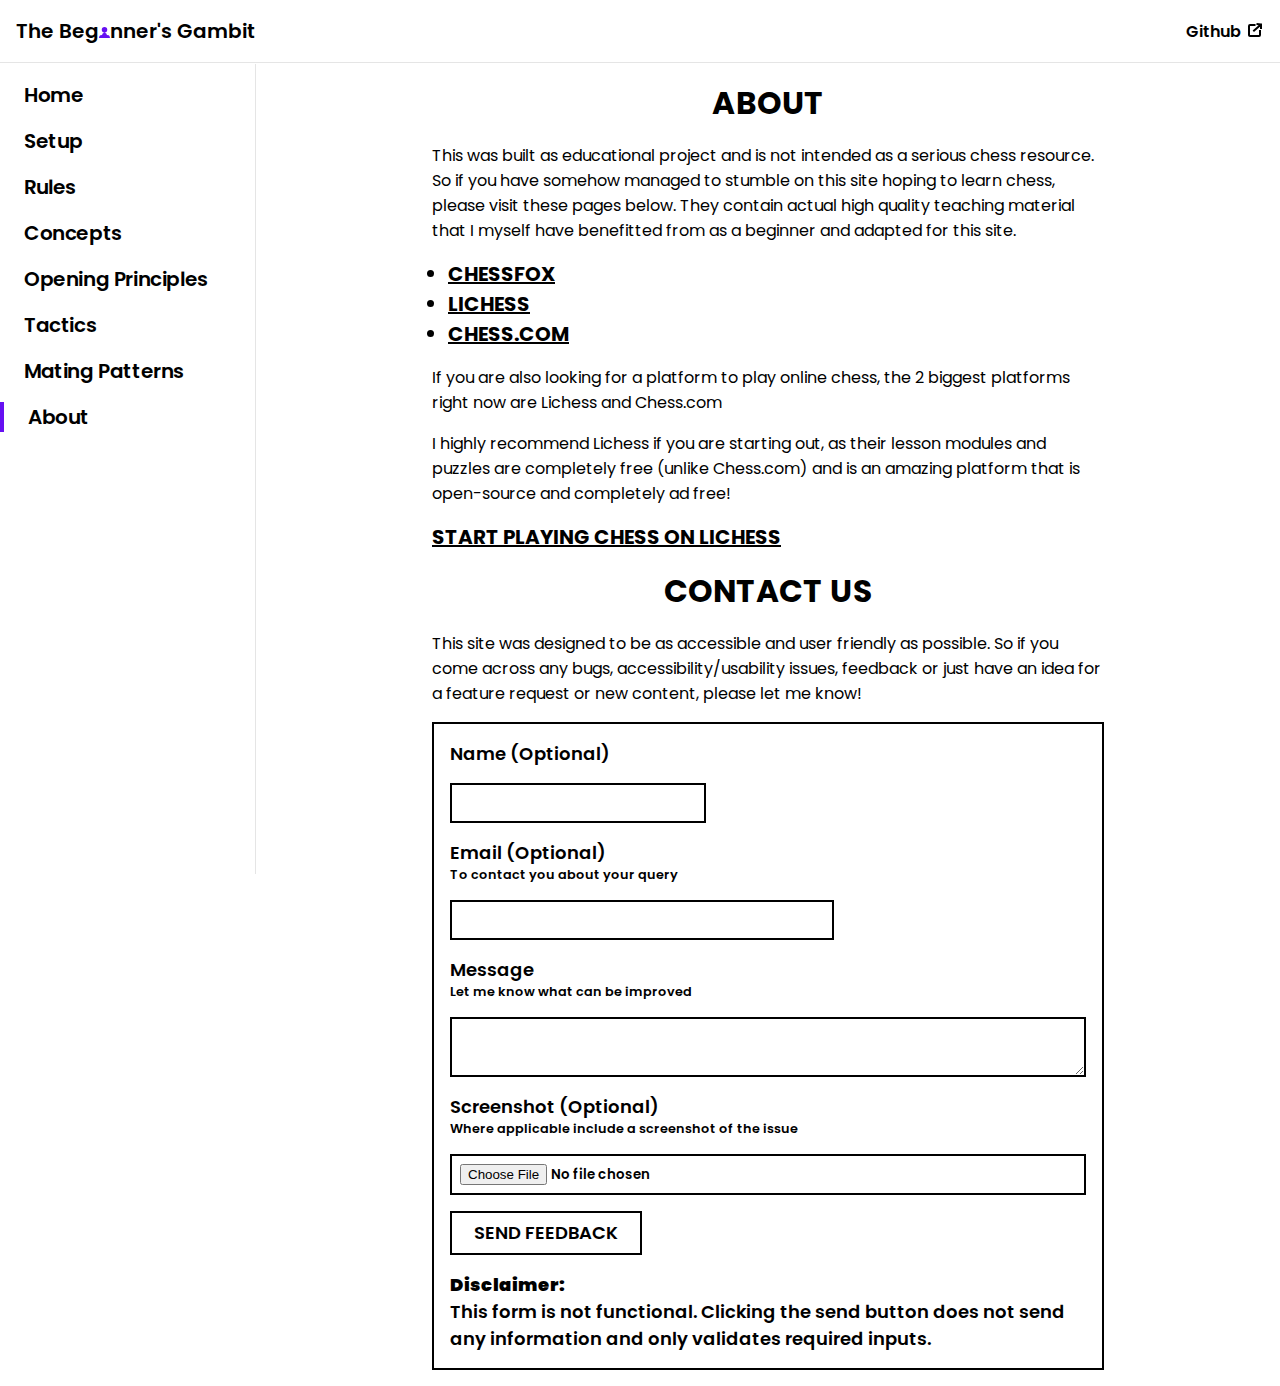
==== commit f1b17268: "re-add subheader links for all pages" ====
--- a/about.html
+++ b/about.html
@@ -50,15 +50,21 @@
         <!-- Sidebar -->
         <aside class="sidebar">
           <nav>
-            <ul class="sidebar-links">
-              <li class="sidebar-link active"><a href="index.html">Home</a></li>
+            <ul id="sidebar-links">
+              <li class="sidebar-link"><a href="index.html">Home</a></li>
               <li class="sidebar-link"><a href="setup.html">Setup</a></li>
               <li class="sidebar-link"><a href="rules.html">Rules</a></li>
               <li class="sidebar-link"><a href="concepts.html">Concepts</a></li>
-              <li class="sidebar-link"><a href="opening-principles.html">Opening Principles</a></li>
+              <li class="sidebar-link">
+                <a href="opening-principles.html">Opening Principles</a>
+              </li>
               <li class="sidebar-link"><a href="tactics.html">Tactics</a></li>
-              <li class="sidebar-link"><a href="mating-patterns.html">Mating Patterns</a></li>
-              <li class="sidebar-link"><a href="about.html">About</a></li>
+              <li class="sidebar-link">
+                <a href="mating-patterns.html">Mating Patterns</a>
+              </li>
+              <li class="sidebar-link active">
+                <a href="about.html">About</a>
+              </li>
             </ul>
           </nav>
         </aside>
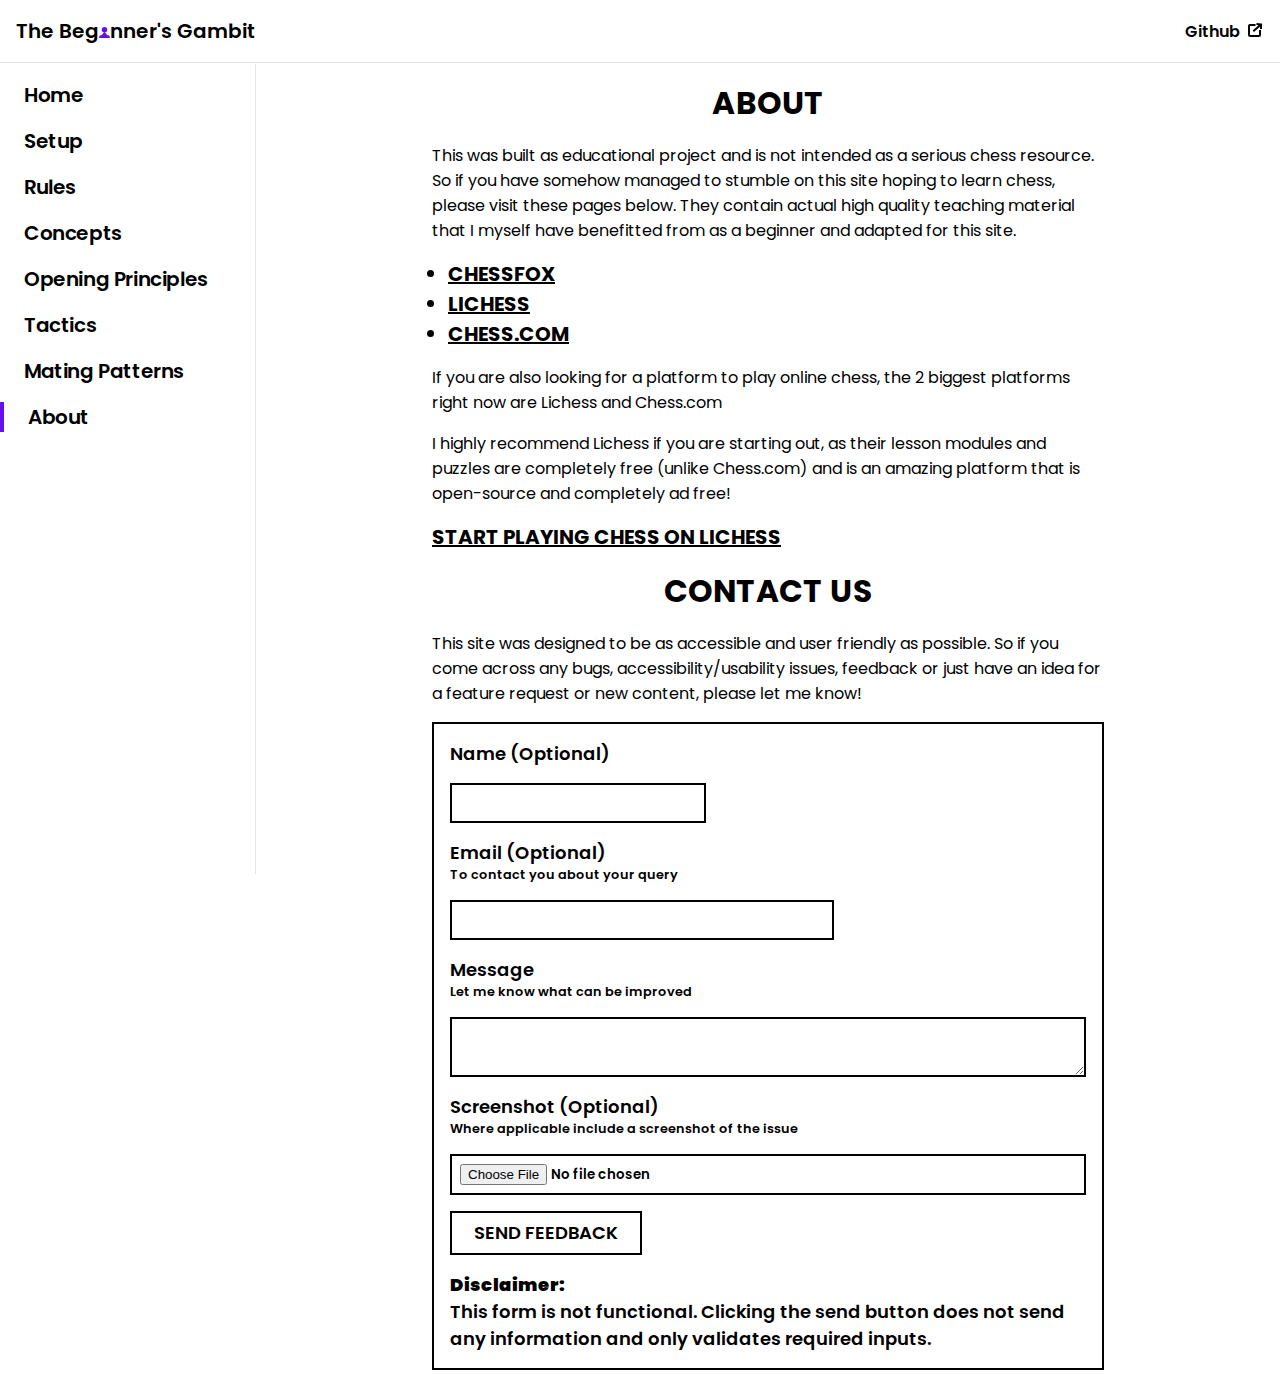
==== commit c39fc35f: "add dns prefetch for google fonts" ====
--- a/about.html
+++ b/about.html
@@ -5,6 +5,7 @@
     <meta name="viewport" content="width=device-width, initial-scale=1.0" />
     <title>The Beginner's Gambit | About</title>
     <link rel="icon" href="favicon.svg">
+    <link rel="dns-prefetch" href="//fonts.googleapis.com">
     <link rel="preconnect" href="https://fonts.gstatic.com" />
     <link href="https://fonts.googleapis.com/css2?family=PT+Serif:wght@400;700&family=Poppins:ital,wght@0,400;0,600;0,700;1,400&display=swap" rel="stylesheet" />
     <link rel="stylesheet" href="assets/css/styles.css" />
@@ -37,7 +38,7 @@
             <path d="M21 11a5 5 0 11-10 0 5 5 0 0110 0z" />
           </svg>
         </a>
-        <a href="https://github.com/arlandfran/the-beginners-gambit" target="_blank" class="external-link">
+        <a href="https://github.com/arlandfran/the-beginners-gambit" target="_blank" rel="noreferrer" class="external-link">
           Github
           <span id="external-link-icon">
             <svg id="box-arrow" xmlns="http://www.w3.org/2000/svg">
@@ -120,8 +121,7 @@
                 </span>
               </label>
               <input type="file" name="file" id="file" class="form-input" />
-              <label for="submit" class="form-button">Send Feedback</label>
-              <input type="submit" name="submit" id="submit" class="hide" />
+              <input type="submit" name="submit" id="submit" class="form-button" value="Send Feedback"/>
               <div>
                 <strong>Disclaimer:</strong><br />
                 This form is not functional. Clicking the send button does not send any information and only validates required inputs.
--- a/assets/css/styles.css
+++ b/assets/css/styles.css
@@ -38,7 +38,7 @@
   margin: 0;
   padding: 0;
   -webkit-box-sizing: border-box;
-          box-sizing: border-box;
+  box-sizing: border-box;
 }
 
 /* | | General styles */
@@ -145,8 +145,8 @@
   display: -ms-flexbox;
   display: flex;
   -webkit-box-pack: center;
-      -ms-flex-pack: center;
-          justify-content: center;
+  -ms-flex-pack: center;
+  justify-content: center;
 }
 
 .align-center {
@@ -213,8 +213,8 @@
   display: flex;
   -webkit-box-orient: vertical;
   -webkit-box-direction: normal;
-      -ms-flex-direction: column;
-          flex-direction: column;
+  -ms-flex-direction: column;
+  flex-direction: column;
   min-height: 100vh;
 }
 
@@ -237,8 +237,8 @@
 .logo {
   display: none;
   -webkit-box-align: baseline;
-      -ms-flex-align: baseline;
-          align-items: baseline;
+  -ms-flex-align: baseline;
+  align-items: baseline;
   font-family: var(--sans-serif);
   font-size: var(--h5);
   font-weight: 600;
@@ -310,7 +310,7 @@
   -webkit-user-select: none;
   -ms-user-select: none;
   -moz-user-select: none;
-       user-select: none;
+  user-select: none;
 }
 
 .sidebar-subheader-group {
@@ -333,8 +333,8 @@
   display: flex;
   margin-top: 4rem;
   -webkit-box-pack: center;
-      -ms-flex-pack: center;
-          justify-content: center;
+  -ms-flex-pack: center;
+  justify-content: center;
   background-color: white;
 }
 
@@ -352,7 +352,7 @@
 }
 
 #external-link-icon {
-  margin-left: 0.2rem;
+  margin-left: 4px;
 }
 
 #box-arrow {
@@ -383,8 +383,8 @@
   display: -ms-flexbox;
   display: flex;
   -webkit-box-pack: justify;
-      -ms-flex-pack: justify;
-          justify-content: space-between;
+  -ms-flex-pack: justify;
+  justify-content: space-between;
 }
 
 .share-buttons {
@@ -392,8 +392,8 @@
   display: -ms-flexbox;
   display: flex;
   -webkit-box-pack: end;
-      -ms-flex-pack: end;
-          justify-content: flex-end;
+  -ms-flex-pack: end;
+  justify-content: flex-end;
 }
 
 /* | | Home page styles */
@@ -412,14 +412,14 @@
   display: -ms-flexbox;
   display: flex;
   -webkit-box-pack: center;
-      -ms-flex-pack: center;
-          justify-content: center;
+  -ms-flex-pack: center;
+  justify-content: center;
 }
 
 /* This class allows elements to slot into a 2 column layout when enough space is available.*/
 .expandable {
   -ms-flex-wrap: wrap;
-      flex-wrap: wrap; 
+  flex-wrap: wrap; 
 }
 
 figure {
@@ -428,7 +428,7 @@
   display: -ms-flexbox;
   display: flex;
   -ms-flex-wrap: wrap;
-      flex-wrap: wrap;
+  flex-wrap: wrap;
   width: -webkit-min-content;
   width: -moz-min-content;
   width: min-content;
@@ -436,8 +436,8 @@
   height: -moz-min-content;
   height: min-content;
   -webkit-box-pack: center;
-      -ms-flex-pack: center;
-          justify-content: center;
+  -ms-flex-pack: center;
+  justify-content: center;
 }
 
 .fig-subheading {
@@ -452,11 +452,11 @@
   width: 100vw;
   height: 100vh;
   -webkit-box-pack: center;
-      -ms-flex-pack: center;
-          justify-content: center;
+  -ms-flex-pack: center;
+  justify-content: center;
   -webkit-box-align: center;
-      -ms-flex-align: center;
-          align-items: center;
+  -ms-flex-align: center;
+  align-items: center;
 }
 
 .error-message {
@@ -465,16 +465,16 @@
   display: flex;
   -webkit-box-orient: vertical;
   -webkit-box-direction: normal;
-      -ms-flex-direction: column;
-          flex-direction: column;
+  -ms-flex-direction: column;
+  flex-direction: column;
   width: 75%;
   height: 50%;
   -webkit-box-pack: center;
-      -ms-flex-pack: center;
-          justify-content: center;
+  -ms-flex-pack: center;
+  justify-content: center;
   -webkit-box-align: center;
-      -ms-flex-align: center;
-          align-items: center;
+  -ms-flex-align: center;
+  align-items: center;
   border: 4px solid black;
 }
 
@@ -511,8 +511,8 @@
   display: -ms-flexbox;
   display: flex;
   -webkit-box-pack: justify;
-      -ms-flex-pack: justify;
-          justify-content: space-between;
+  -ms-flex-pack: justify;
+  justify-content: space-between;
   padding: 1rem;
   font-size: var(--h5);
   font-weight: 700;
@@ -546,8 +546,8 @@
 /* The below pseudo-class styles are what allows the accordion to function  */
 input:checked ~ .accordion-title::after {
   -webkit-transform: rotate(-180deg);
-      -ms-transform: rotate(-180deg);
-          transform: rotate(-180deg);
+  -ms-transform: rotate(-180deg);
+  transform: rotate(-180deg);
 }
 
 input:checked ~ .accordion-content {
@@ -561,8 +561,8 @@
   display: flex;
   -webkit-box-orient: vertical;
   -webkit-box-direction: normal;
-      -ms-flex-direction: column;
-          flex-direction: column;
+  -ms-flex-direction: column;
+  flex-direction: column;
   gap: 1rem;
   margin: 1rem 0;
   padding: 1rem;
@@ -604,6 +604,11 @@
   text-transform: uppercase;
   text-align: center;
   cursor: pointer;
+  background: white;
+}
+
+.form-button:active {
+  border: 4px solid var(--primary-color);
 }
 
 /* | | Media queries */
@@ -636,8 +641,8 @@
 @media screen and (max-width: 767px) {
   .sidebar {
     -webkit-transform: translateX(-16rem);
-        -ms-transform: translateX(-16rem);
-            transform: translateX(-16rem);
+    -ms-transform: translateX(-16rem);
+    transform: translateX(-16rem);
   }
 }
 
@@ -645,8 +650,8 @@
 /* Must be after media query to override sidebar hiding under 768px */
 input[type="checkbox"]:checked ~ .sidebar { 
   -webkit-transform: translateX(0%); 
-      -ms-transform: translateX(0%); 
-          transform: translateX(0%);
+  -ms-transform: translateX(0%); 
+  transform: translateX(0%);
 }
 
 @media screen and (min-width: 768px) {
